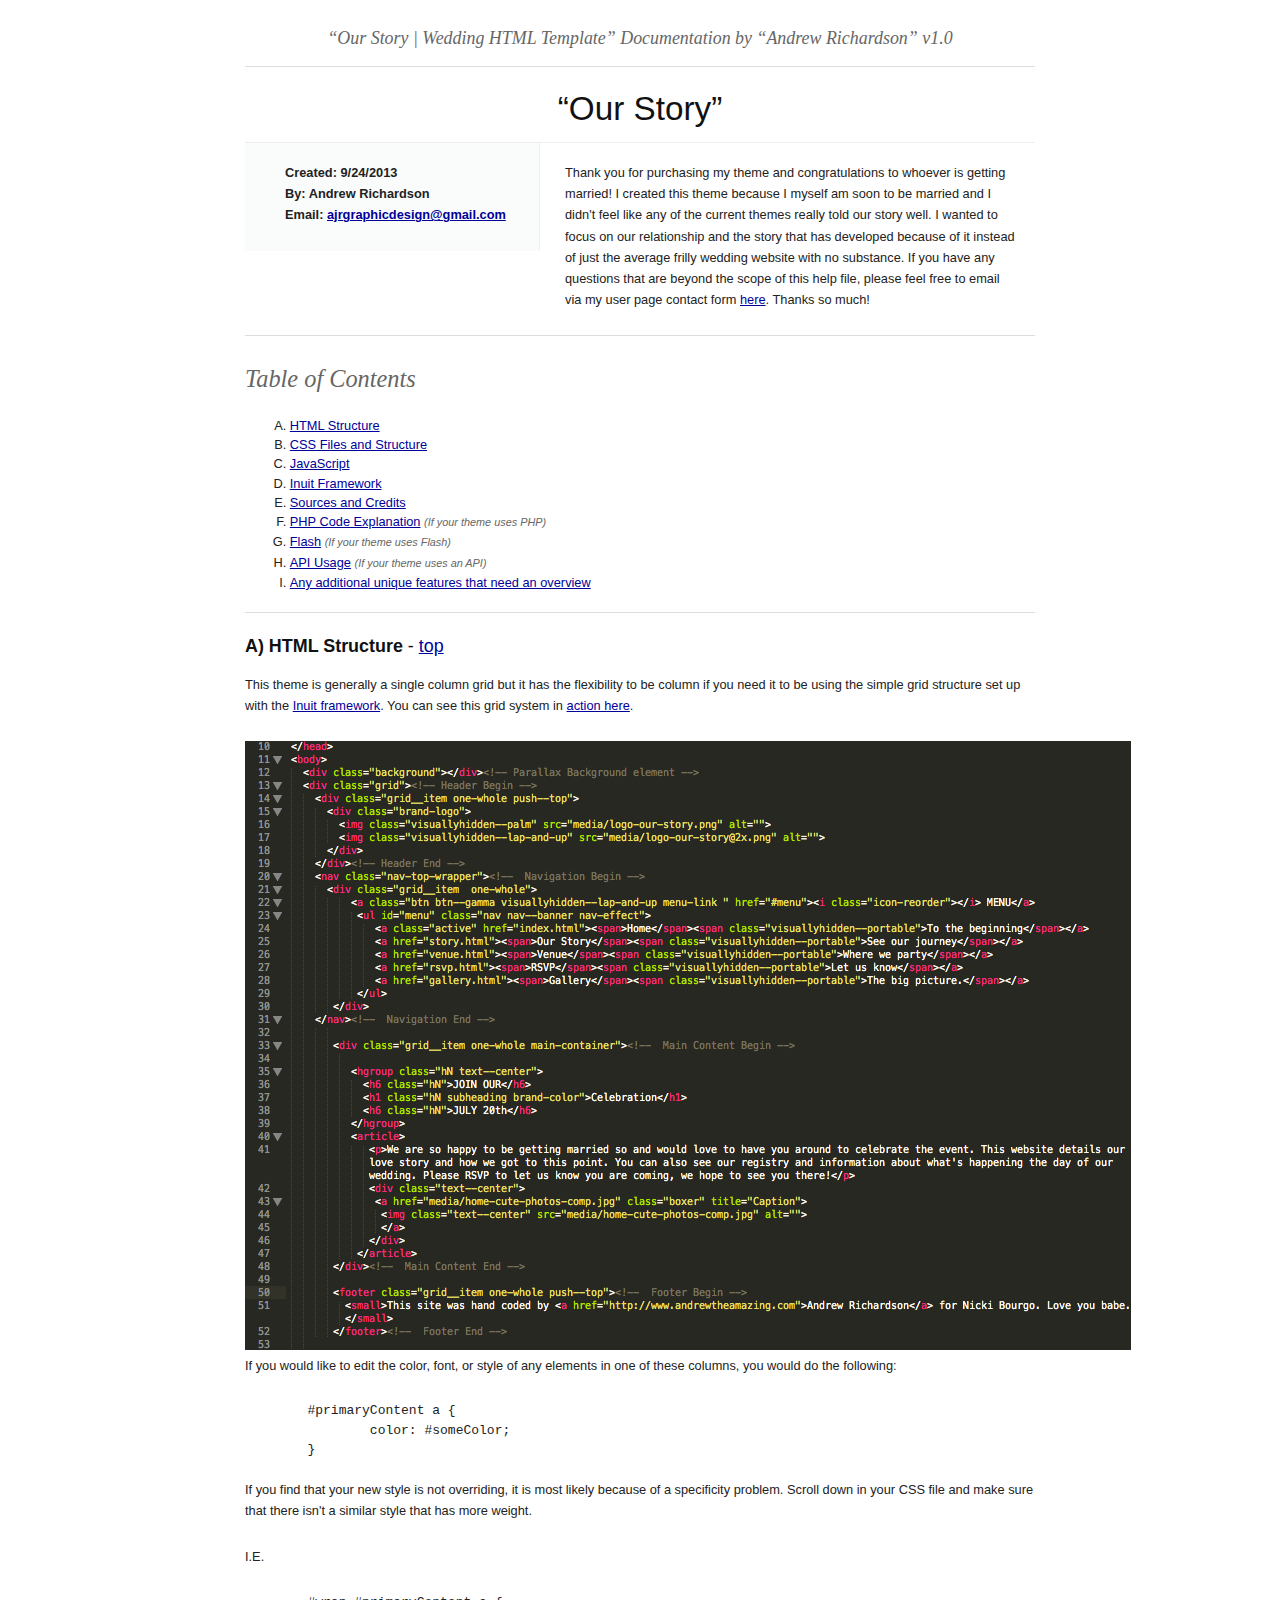
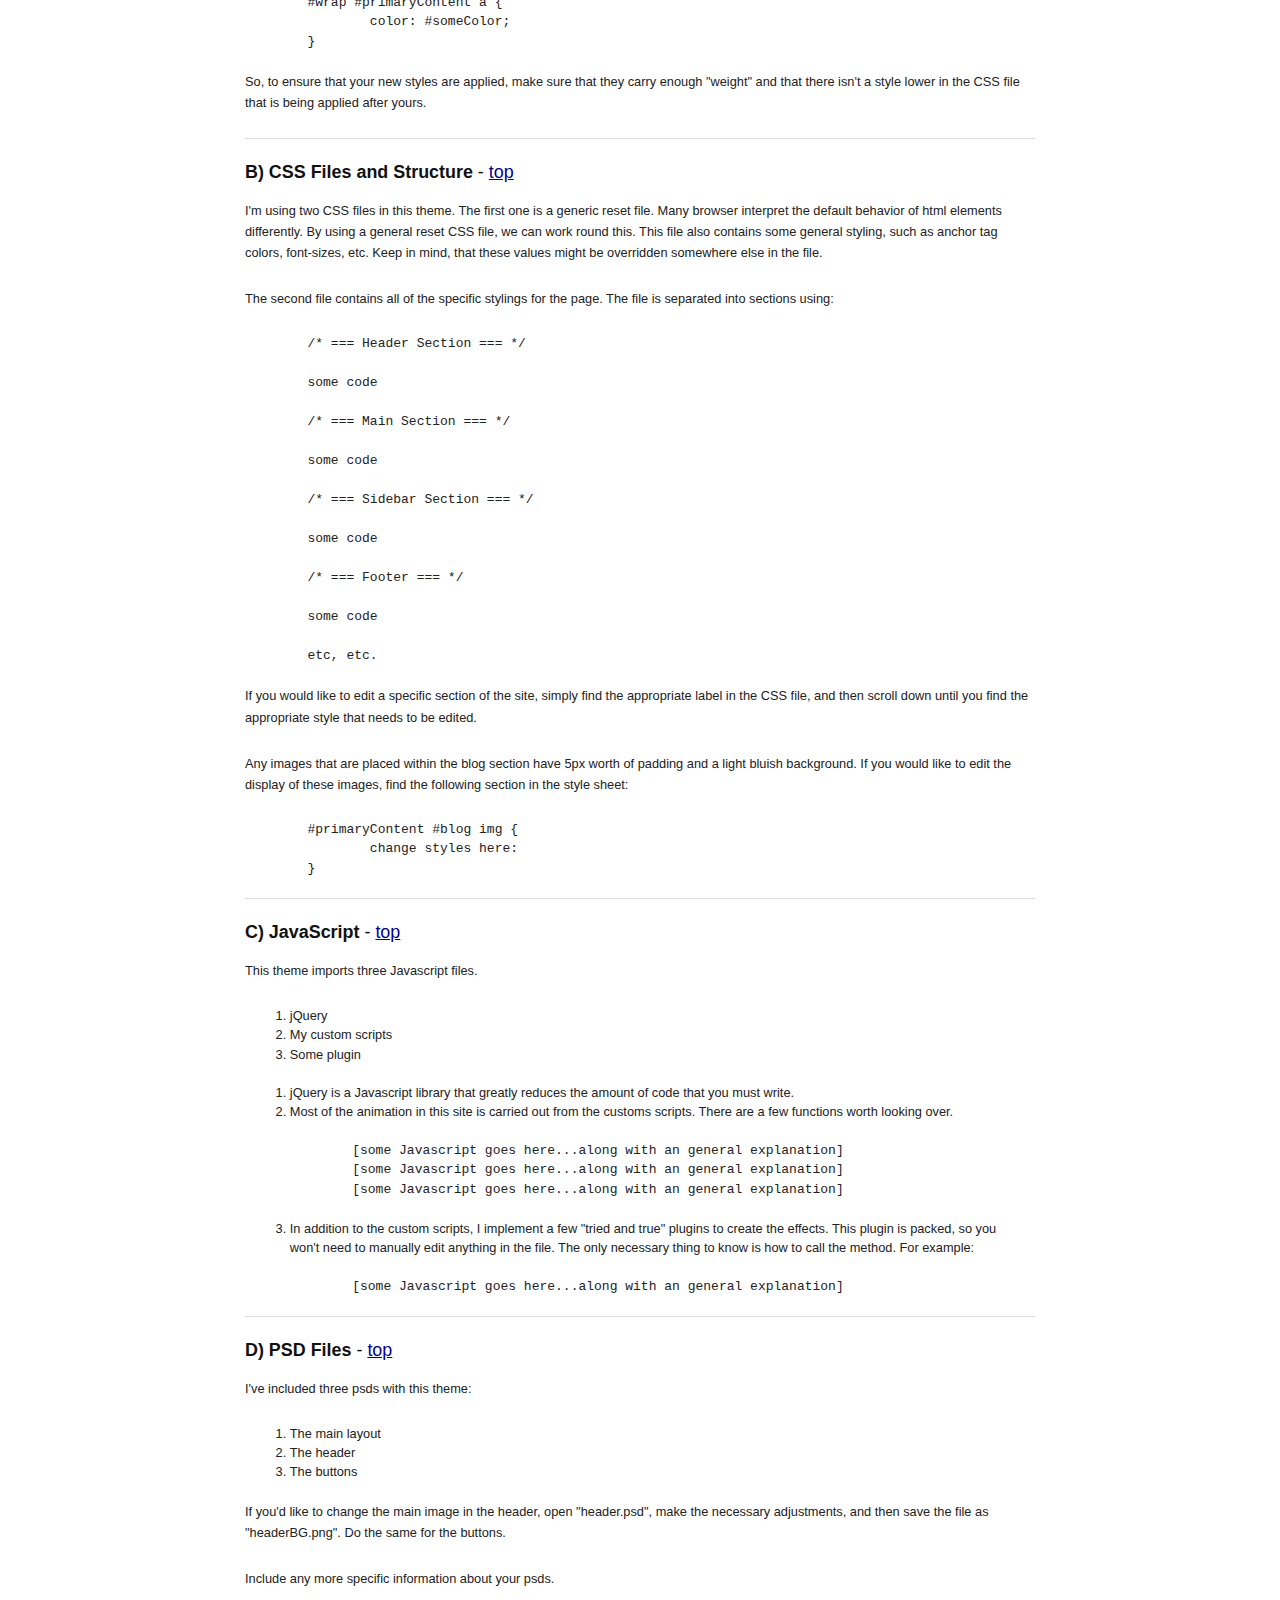
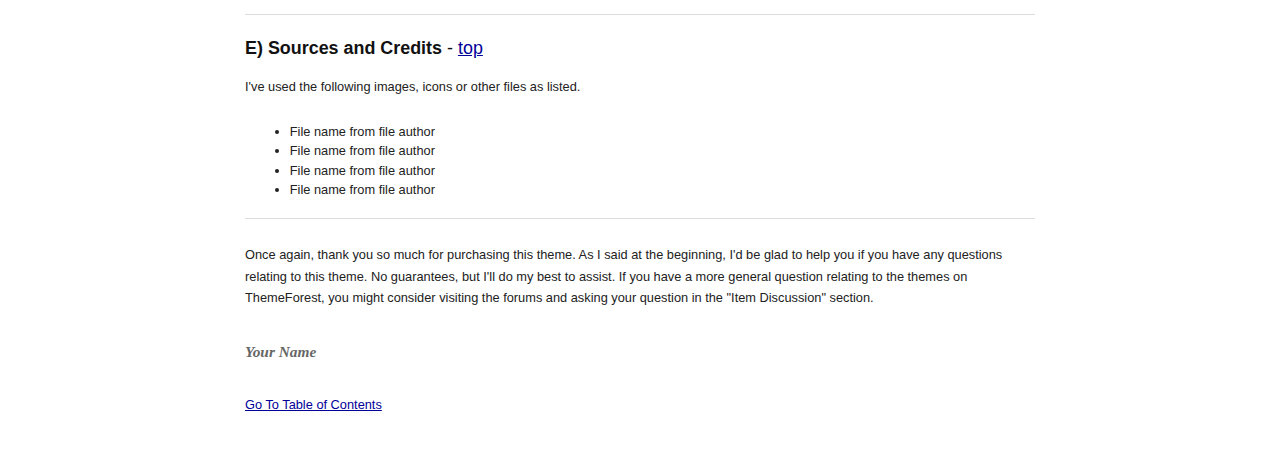
==== docs/index.html @ 1b96ef9e "Random Fixes" ====
<!DOCTYPE HTML PUBLIC "-//W3C//DTD HTML 4.01//EN" "http://www.w3.org/TR/html4/strict.dtd">
<head lang="en">
	<meta http-equiv="content-type" content="text/html;charset=utf-8">
	<title>Our Story Documentation</title>
	<!-- Framework CSS -->
	<link rel="stylesheet" href="assets/blueprint-css/screen.css" type="text/css" media="screen, projection">
	<link rel="stylesheet" href="assets/blueprint-css/print.css" type="text/css" media="print">
	<!--[if lt IE 8]><link rel="stylesheet" href="assets/blueprint-css/ie.css" type="text/css" media="screen, projection"><![endif]-->
	<link rel="stylesheet" href="assets/blueprint-css/plugins/fancy-type/screen.css" type="text/css" media="screen, projection">
	<style type="text/css" media="screen">
		p, table, hr, .box { margin-bottom:25px; }
		.box p { margin-bottom:10px; }
	</style>
</head>


<body>
	<div class="container">
	
		<h3 class="center alt">&ldquo;Our Story | Wedding HTML Template&rdquo; Documentation by &ldquo;Andrew Richardson&rdquo; v1.0</h3>
		
		<hr>
		
		<h1 class="center">&ldquo;Our Story&rdquo;</h1>
		
		<div class="borderTop">
			<div class="span-6 colborder info prepend-1">
				<p class="prepend-top">
					<strong>
					Created: 9/24/2013<br>
					By: Andrew Richardson<br>
					Email: <a href="mailto:ajrgraphicdesign@gmail.com">ajrgraphicdesign@gmail.com</a>
					</strong>
				</p>
			</div><!-- end div .span-6 -->		
	
			<div class="span-12 last">
				<p class="prepend-top append-0">Thank you for purchasing my theme and congratulations to whoever is getting married! I created this theme because I myself am soon to be married and I didn't feel like any of the current themes really told our story well. I wanted to focus on our relationship and the story that has developed because of it instead of just the average frilly wedding website with no substance. If you have any questions that are beyond the scope of this help file, please feel free to email via my user page contact form <a href="http://themeforest.net/user/ajrdesign">here</a>. Thanks so much!</p>
			</div>
		</div><!-- end div .borderTop -->
		
		<hr>
		
		<h2 id="toc" class="alt">Table of Contents</h2>
		<ol class="alpha">
			<li><a href="#htmlStructure">HTML Structure</a></li>
			<li><a href="#cssFiles">CSS Files and Structure</a></li>
			<li><a href="#javascript">JavaScript</a></li>
			<li><a href="#inuit">Inuit Framework</a></li>
			<li><a href="#credits">Sources and Credits</a></li>
			
			<li><a href="#">PHP Code Explanation</a> <em class="quiet small">(If your theme uses PHP)</em></li>
			<li><a href="#">Flash</a>  <em class="quiet small">(If your theme uses Flash)</em></li>
			<li><a href="#">API Usage</a> <em class="quiet small">(If your theme uses an API)</em></li>
			<li><a href="#">Any additional unique features that need an overview</a></li>
		</ol>
		
		<hr>
		
		<h3 id="htmlStructure"><strong>A) HTML Structure</strong> - <a href="#toc">top</a></h3>
		<p>This theme is generally a single column grid but it has the flexibility to be column if you need it to be using the simple grid structure set up with the <a href="http://inuitcss.com/">Inuit framework</a>. You can see this grid system in <a href="http://jsfiddle.net/inuitcss/CLYUC/">action here</a>.</p>
		
		<img src="assets/images/htmlstructure.jpg" alt="HTML Structure" />
		
		<p>If you would like to edit the color, font, or style of any elements in one of these columns, you would do the following:</p>

<pre>	#primaryContent a {
		color: #someColor;
	} 
</pre>

		<p>If you find that your new style is not overriding, it is most likely because of a specificity problem. Scroll down in your CSS file and make sure that there isn't a similar style that has more weight.</p>

		<p>I.E.</p>

<pre>	#wrap #primaryContent a {
		color: #someColor;
	}
</pre>

		<p>So, to ensure that your new styles are applied, make sure that they carry enough "weight" and that there isn't a style lower in the CSS file that is being applied after yours.</p> 

		<hr>

		<h3 id="cssFiles"><strong>B) CSS Files and Structure</strong> - <a href="#toc">top</a></h3>

		<p>I'm using two CSS files in this theme. The first one is a generic reset file. Many browser interpret the default behavior of html elements differently. By using a general reset CSS file, we can work round this. This file also contains some general styling, such as anchor tag colors, font-sizes, etc. Keep in mind, that these values might be overridden somewhere else in the file.</p> 

		<p>The second file contains all of the specific stylings for the page. The file is separated into sections using:</p>  

<pre>	/* === Header Section === */

	some code

	/* === Main Section === */
	
	some code
	
	/* === Sidebar Section === */
	
	some code
	
	/* === Footer === */
	
	some code
	
	etc, etc. 
</pre>
		
		<p>If you would like to edit a specific section of the site, simply find the appropriate label in the CSS file, and then scroll down until you find the appropriate style that needs to be edited.</p> 

		<p>Any images that are placed within the blog section have 5px worth of padding and a light bluish background. If you would like to edit the display of these images, find the following section in the style sheet:</p>

<pre>	#primaryContent #blog img {
		change styles here:
	}
</pre>

		<hr>
		
		<h3 id="javascript"><strong>C) JavaScript</strong> - <a href="#toc">top</a></h3>
		
		<p>This theme imports three Javascript files.</p>
		
		<ol>
			<li>jQuery</li>
			<li>My custom scripts</li>
			<li>Some plugin</li>
		</ol>
		  
		<ol>
			<li>jQuery is a Javascript library that greatly reduces the amount of code that you must write.</li>
			<li>Most of the animation in this site is carried out from the customs scripts. There are a few functions worth looking over.
<pre>	[some Javascript goes here...along with an general explanation]
	[some Javascript goes here...along with an general explanation]
	[some Javascript goes here...along with an general explanation]
</pre>
			</li>
			<li>In addition to the custom scripts, I implement a few "tried and true" plugins to create the effects. This plugin is packed, so you won't need to manually edit anything in the file. The only necessary thing to know is how to call the method. For example:
<pre>	[some Javascript goes here...along with an general explanation]</pre>
			</li>
		</ol>
		
		<hr>
		
		<h3 id="psdFiles"><strong>D) PSD Files</strong> - <a href="#toc">top</a></h3>
		
		<p>I've included three psds with this theme:</p>
		
			<ol>
				<li>The main layout</li>
				<li>The header</li>
				<li>The buttons</li>
			</ol>
		
		<p>If you'd like to change the main image in the header, open "header.psd", make the necessary adjustments, and then save the file as "headerBG.png". Do the same for the buttons.</p> 
		
		<p>Include any more specific information about your psds.</p>
		
		<hr>
		
		<h3 id="credits"><strong>E) Sources and Credits</strong> - <a href="#toc">top</a></h3>
		
		<p>I've used the following images, icons or other files as listed.
		
		<ul>
			<li>File name from file author</li>
			<li>File name from file author</li>
			<li>File name from file author</li>
			<li>File name from file author</li>
		</ul>
		
		<hr>
		
		<p>Once again, thank you so much for purchasing this theme. As I said at the beginning, I'd be glad to help you if you have any questions relating to this theme. No guarantees, but I'll do my best to assist. If you have a more general question relating to the themes on ThemeForest, you might consider visiting the forums and asking your question in the "Item Discussion" section.</p> 
		
		<p class="append-bottom alt large"><strong>Your Name</strong></p>
		<p><a href="#toc">Go To Table of Contents</a></p>
		
		<hr class="space">
	</div><!-- end div .container -->
</body>
</html>
---- docs/assets/blueprint-css/screen.css ----
/* -----------------------------------------------------------------------


 Blueprint CSS Framework 0.9
 http://blueprintcss.org

   * Copyright (c) 2007-Present. See LICENSE for more info.
   * See README for instructions on how to use Blueprint.
   * For credits and origins, see AUTHORS.
   * This is a compressed file. See the sources in the 'src' directory.

----------------------------------------------------------------------- */

/* reset.css */
html, body, div, span, object, iframe, h1, h2, h3, h4, h5, h6, p, blockquote, pre, a, abbr, acronym, address, code, del, dfn, em, img, q, dl, dt, dd, ol, ul, li, fieldset, form, label, legend, table, caption, tbody, tfoot, thead, tr, th, td {margin:0;padding:0;border:0;font-weight:inherit;font-style:inherit;font-size:100%;font-family:inherit;vertical-align:baseline;}
body {line-height:1.5;}
table {border-collapse:separate;border-spacing:0;}
caption, th, td {text-align:left;font-weight:normal;}
table, td, th {vertical-align:middle;}
blockquote:before, blockquote:after, q:before, q:after {content:"";}
blockquote, q {quotes:"" "";}
a img {border:none;}

/* custom.css */
.info { background:#fafcfc; }
.borderTop { border-top: 1px solid #eee;}
.append-0 {padding-right:20px;}

/* typography.css */
body {font-size:80%;color:#222;background:#fff;font-family:"Helvetica Neue", Arial, Helvetica, sans-serif;padding-top:30px;}
h1, h2, h3, h4, h5, h6 {font-weight:normal;color:#111;}
h1 {font-size:2.6em;line-height:1;margin-bottom:0.5em;}
h2 {font-size:1.9em;margin-bottom:0.75em;}
h3 {font-size:1.4em;line-height:1;margin-bottom:1em;}
h4 {font-size:1.1em;line-height:1.25;margin-bottom:1.25em;}
h5 {font-size:1em;font-weight:bold;margin-bottom:1.5em;}
h6 {font-size:1em;font-weight:bold;}
h1 img, h2 img, h3 img, h4 img, h5 img, h6 img {margin:0;}
p {margin:0 0 1.5em;line-height:1.65em;}
p img.left {float:left;margin:1.5em 1.5em 1.5em 0;padding:0;}
p img.right {float:right;margin:1.5em 0 1.5em 1.5em;}
a:focus, a:hover {color:#000;}
a {color:#009;text-decoration:underline;}
blockquote {margin:1.5em;color:#666;font-style:italic;}
strong {font-weight:bold;}
em, dfn {font-style:italic;}
dfn {font-weight:bold;}
sup, sub {line-height:0;}
abbr, acronym {border-bottom:1px dotted #666;}
address {margin:0 0 1.5em;font-style:italic;}
del {color:#666;}
pre {margin:1.5em 0;white-space:pre;}
pre, code, tt {font:13px 'andale mono', 'lucida console', monospace;line-height:1.5;}
li ul, li ol {margin:0 1.5em;}
ul, ol {margin:0 1.5em 1.5em 3.5em;}
ul {list-style-type:disc;}
ol {list-style-type:decimal;}
ol.alpha {list-style:upper-alpha;}
dl {margin:0 0 1.5em 0;}
dl dt {font-weight:bold;}
dd {margin-left:1.5em;}
table {margin-bottom:1.4em;width:100%;}
th {font-weight:bold;}
thead th {background:#c3d9ff;}
th, td, caption {padding:4px 10px 4px 5px;}
tr.even td {background:#e5ecf9;}
tfoot {font-style:italic;}
caption {background:#eee;}
.small {font-size:.85em;margin-bottom:1.875em;line-height:1.875em;}
.large {font-size:1.2em;line-height:2.5em;margin-bottom:1.25em;}
.hide {display:none;}
.quiet {color:#666;}
.loud {color:#000;}
.highlight {background:#ff0;}
.added {background:#060;color:#fff;}
.removed {background:#900;color:#fff;}
.first {margin-left:0;padding-left:0;}
.last {margin-right:0;padding-right:0;}
.top {margin-top:0;padding-top:0;}
.bottom {margin-bottom:0;padding-bottom:0;}
.center {text-align:center;}

/* forms.css */
label {font-weight:bold;}
fieldset {padding:1.4em;margin:0 0 1.5em 0;border:1px solid #ccc;}
legend {font-weight:bold;font-size:1.2em;}
input[type=text], input[type=password], input.text, input.title, textarea, select {background-color:#fff;border:1px solid #bbb;}
input[type=text]:focus, input[type=password]:focus, input.text:focus, input.title:focus, textarea:focus, select:focus {border-color:#666;}
input[type=text], input[type=password], input.text, input.title, textarea, select {margin:0.5em 0;}
input.text, input.title {width:300px;padding:5px;}
input.title {font-size:1.5em;}
textarea {width:390px;height:250px;padding:5px;}
input[type=checkbox], input[type=radio], input.checkbox, input.radio {position:relative;top:.25em;}
form.inline {line-height:3;}
form.inline p {margin-bottom:0;}
.error, .notice, .success {padding:.8em;margin-bottom:1em;border:2px solid #ddd;}
.error {background:#FBE3E4;color:#8a1f11;border-color:#FBC2C4;}
.notice {background:#FFF6BF;color:#514721;border-color:#FFD324;}
.success {background:#E6EFC2;color:#264409;border-color:#C6D880;}
.error a {color:#8a1f11;}
.notice a {color:#514721;}
.success a {color:#264409;}

/* grid.css */
.container {width:790px;margin:0 auto;}
.showgrid {background:url(src/grid.png);}
.column, div.span-1, div.span-2, div.span-3, div.span-4, div.span-5, div.span-6, div.span-7, div.span-8, div.span-9, div.span-10, div.span-11, div.span-12, div.span-13, div.span-14, div.span-15, div.span-16, div.span-17, div.span-18, div.span-19, div.span-20, div.span-21, div.span-22, div.span-23, div.span-24 {float:left;margin-right:10px;}
.last, div.last {margin-right:0;}
.span-1 {width:30px;}
.span-2 {width:70px;}
.span-3 {width:110px;}
.span-4 {width:150px;}
.span-5 {width:190px;}
.span-6 {width:230px;}
.span-7 {width:270px;}
.span-8 {width:310px;}
.span-9 {width:350px;}
.span-10 {width:390px;}
.span-11 {width:430px;}
.span-12 {width:470px;}
.span-13 {width:510px;}
.span-14 {width:550px;}
.span-15 {width:590px;}
.span-16 {width:630px;}
.span-17 {width:670px;}
.span-18 {width:710px;}
.span-19 {width:750px;}
.span-20 {width:790px;}
.span-21 {width:830px;}
.span-22 {width:870px;}
.span-23 {width:910px;}
.span-24, div.span-24 {width:950px;margin:0;}
input.span-1, textarea.span-1, input.span-2, textarea.span-2, input.span-3, textarea.span-3, input.span-4, textarea.span-4, input.span-5, textarea.span-5, input.span-6, textarea.span-6, input.span-7, textarea.span-7, input.span-8, textarea.span-8, input.span-9, textarea.span-9, input.span-10, textarea.span-10, input.span-11, textarea.span-11, input.span-12, textarea.span-12, input.span-13, textarea.span-13, input.span-14, textarea.span-14, input.span-15, textarea.span-15, input.span-16, textarea.span-16, input.span-17, textarea.span-17, input.span-18, textarea.span-18, input.span-19, textarea.span-19, input.span-20, textarea.span-20, input.span-21, textarea.span-21, input.span-22, textarea.span-22, input.span-23, textarea.span-23, input.span-24, textarea.span-24 {border-left-width:1px!important;border-right-width:1px!important;padding-left:5px!important;padding-right:5px!important;}
input.span-1, textarea.span-1 {width:18px!important;}
input.span-2, textarea.span-2 {width:58px!important;}
input.span-3, textarea.span-3 {width:98px!important;}
input.span-4, textarea.span-4 {width:138px!important;}
input.span-5, textarea.span-5 {width:178px!important;}
input.span-6, textarea.span-6 {width:218px!important;}
input.span-7, textarea.span-7 {width:258px!important;}
input.span-8, textarea.span-8 {width:298px!important;}
input.span-9, textarea.span-9 {width:338px!important;}
input.span-10, textarea.span-10 {width:378px!important;}
input.span-11, textarea.span-11 {width:418px!important;}
input.span-12, textarea.span-12 {width:458px!important;}
input.span-13, textarea.span-13 {width:498px!important;}
input.span-14, textarea.span-14 {width:538px!important;}
input.span-15, textarea.span-15 {width:578px!important;}
input.span-16, textarea.span-16 {width:618px!important;}
input.span-17, textarea.span-17 {width:658px!important;}
input.span-18, textarea.span-18 {width:698px!important;}
input.span-19, textarea.span-19 {width:738px!important;}
input.span-20, textarea.span-20 {width:778px!important;}
input.span-21, textarea.span-21 {width:818px!important;}
input.span-22, textarea.span-22 {width:858px!important;}
input.span-23, textarea.span-23 {width:898px!important;}
input.span-24, textarea.span-24 {width:938px!important;}
.append-1 {padding-right:40px;}
.append-2 {padding-right:80px;}
.append-3 {padding-right:120px;}
.append-4 {padding-right:160px;}
.append-5 {padding-right:200px;}
.append-6 {padding-right:240px;}
.append-7 {padding-right:280px;}
.append-8 {padding-right:320px;}
.append-9 {padding-right:360px;}
.append-10 {padding-right:400px;}
.append-11 {padding-right:440px;}
.append-12 {padding-right:480px;}
.append-13 {padding-right:520px;}
.append-14 {padding-right:560px;}
.append-15 {padding-right:600px;}
.append-16 {padding-right:640px;}
.append-17 {padding-right:680px;}
.append-18 {padding-right:720px;}
.append-19 {padding-right:760px;}
.append-20 {padding-right:800px;}
.append-21 {padding-right:840px;}
.append-22 {padding-right:880px;}
.append-23 {padding-right:920px;}
.prepend-1 {padding-left:40px;}
.prepend-2 {padding-left:80px;}
.prepend-3 {padding-left:120px;}
.prepend-4 {padding-left:160px;}
.prepend-5 {padding-left:200px;}
.prepend-6 {padding-left:240px;}
.prepend-7 {padding-left:280px;}
.prepend-8 {padding-left:320px;}
.prepend-9 {padding-left:360px;}
.prepend-10 {padding-left:400px;}
.prepend-11 {padding-left:440px;}
.prepend-12 {padding-left:480px;}
.prepend-13 {padding-left:520px;}
.prepend-14 {padding-left:560px;}
.prepend-15 {padding-left:600px;}
.prepend-16 {padding-left:640px;}
.prepend-17 {padding-left:680px;}
.prepend-18 {padding-left:720px;}
.prepend-19 {padding-left:760px;}
.prepend-20 {padding-left:800px;}
.prepend-21 {padding-left:840px;}
.prepend-22 {padding-left:880px;}
.prepend-23 {padding-left:920px;}
div.border {padding-right:4px;margin-right:5px;border-right:1px solid #eee;}
div.colborder {padding-right:24px;margin-right:25px;border-right:1px solid #eee;}
div.colborderTop {border-top:1px solid #eee;}
.pull-1 {margin-left:-40px;}
.pull-2 {margin-left:-80px;}
.pull-3 {margin-left:-120px;}
.pull-4 {margin-left:-160px;}
.pull-5 {margin-left:-200px;}
.pull-6 {margin-left:-240px;}
.pull-7 {margin-left:-280px;}
.pull-8 {margin-left:-320px;}
.pull-9 {margin-left:-360px;}
.pull-10 {margin-left:-400px;}
.pull-11 {margin-left:-440px;}
.pull-12 {margin-left:-480px;}
.pull-13 {margin-left:-520px;}
.pull-14 {margin-left:-560px;}
.pull-15 {margin-left:-600px;}
.pull-16 {margin-left:-640px;}
.pull-17 {margin-left:-680px;}
.pull-18 {margin-left:-720px;}
.pull-19 {margin-left:-760px;}
.pull-20 {margin-left:-800px;}
.pull-21 {margin-left:-840px;}
.pull-22 {margin-left:-880px;}
.pull-23 {margin-left:-920px;}
.pull-24 {margin-left:-960px;}
.pull-1, .pull-2, .pull-3, .pull-4, .pull-5, .pull-6, .pull-7, .pull-8, .pull-9, .pull-10, .pull-11, .pull-12, .pull-13, .pull-14, .pull-15, .pull-16, .pull-17, .pull-18, .pull-19, .pull-20, .pull-21, .pull-22, .pull-23, .pull-24 {float:left;position:relative;}
.push-1 {margin:0 -40px 1.5em 40px;}
.push-2 {margin:0 -80px 1.5em 80px;}
.push-3 {margin:0 -120px 1.5em 120px;}
.push-4 {margin:0 -160px 1.5em 160px;}
.push-5 {margin:0 -200px 1.5em 200px;}
.push-6 {margin:0 -240px 1.5em 240px;}
.push-7 {margin:0 -280px 1.5em 280px;}
.push-8 {margin:0 -320px 1.5em 320px;}
.push-9 {margin:0 -360px 1.5em 360px;}
.push-10 {margin:0 -400px 1.5em 400px;}
.push-11 {margin:0 -440px 1.5em 440px;}
.push-12 {margin:0 -480px 1.5em 480px;}
.push-13 {margin:0 -520px 1.5em 520px;}
.push-14 {margin:0 -560px 1.5em 560px;}
.push-15 {margin:0 -600px 1.5em 600px;}
.push-16 {margin:0 -640px 1.5em 640px;}
.push-17 {margin:0 -680px 1.5em 680px;}
.push-18 {margin:0 -720px 1.5em 720px;}
.push-19 {margin:0 -760px 1.5em 760px;}
.push-20 {margin:0 -800px 1.5em 800px;}
.push-21 {margin:0 -840px 1.5em 840px;}
.push-22 {margin:0 -880px 1.5em 880px;}
.push-23 {margin:0 -920px 1.5em 920px;}
.push-24 {margin:0 -960px 1.5em 960px;}
.push-1, .push-2, .push-3, .push-4, .push-5, .push-6, .push-7, .push-8, .push-9, .push-10, .push-11, .push-12, .push-13, .push-14, .push-15, .push-16, .push-17, .push-18, .push-19, .push-20, .push-21, .push-22, .push-23, .push-24 {float:right;position:relative;}
.prepend-top {margin-top:1.5em;}
.append-bottom {margin-bottom:1.5em;}
.box {padding:1.5em;margin-bottom:1.5em;background:#E5ECF9;}
hr {background:#ddd;color:#ddd;clear:both;float:none;width:100%;height:.1em;margin:0 0 1.45em;border:none;}
hr.space {background:#fff;color:#fff;}
.clearfix:after, .container:after {content:"\0020";display:block;height:0;clear:both;visibility:hidden;overflow:hidden;}
.clearfix, .container {display:block;}
.clear {clear:both;}
---- docs/assets/blueprint-css/print.css ----
/* -----------------------------------------------------------------------


 Blueprint CSS Framework 0.9
 http://blueprintcss.org

   * Copyright (c) 2007-Present. See LICENSE for more info.
   * See README for instructions on how to use Blueprint.
   * For credits and origins, see AUTHORS.
   * This is a compressed file. See the sources in the 'src' directory.

----------------------------------------------------------------------- */

/* print.css */
body {line-height:1.5;font-family:"Helvetica Neue", Arial, Helvetica, sans-serif;color:#000;background:none;font-size:10pt;}
.container {background:none;}
hr {background:#ccc;color:#ccc;width:100%;height:2px;margin:2em 0;padding:0;border:none;}
hr.space {background:#fff;color:#fff;}
h1, h2, h3, h4, h5, h6 {font-family:"Helvetica Neue", Arial, "Lucida Grande", sans-serif;}
code {font:.9em "Courier New", Monaco, Courier, monospace;}
img {float:left;margin:1.5em 1.5em 1.5em 0;}
a img {border:none;}
p img.top {margin-top:0;}
blockquote {margin:1.5em;padding:1em;font-style:italic;font-size:.9em;}
.small {font-size:.9em;}
.large {font-size:1.1em;}
.quiet {color:#999;}
.hide {display:none;}
a:link, a:visited {background:transparent;font-weight:700;text-decoration:underline;}
a:link:after, a:visited:after {content:" (" attr(href) ")";font-size:90%;}
---- docs/assets/blueprint-css/ie.css ----
/* -----------------------------------------------------------------------


 Blueprint CSS Framework 0.9
 http://blueprintcss.org

   * Copyright (c) 2007-Present. See LICENSE for more info.
   * See README for instructions on how to use Blueprint.
   * For credits and origins, see AUTHORS.
   * This is a compressed file. See the sources in the 'src' directory.

----------------------------------------------------------------------- */

/* ie.css */
body {text-align:center;}
.container {text-align:left;}
* html .column, * html div.span-1, * html div.span-2, * html div.span-3, * html div.span-4, * html div.span-5, * html div.span-6, * html div.span-7, * html div.span-8, * html div.span-9, * html div.span-10, * html div.span-11, * html div.span-12, * html div.span-13, * html div.span-14, * html div.span-15, * html div.span-16, * html div.span-17, * html div.span-18, * html div.span-19, * html div.span-20, * html div.span-21, * html div.span-22, * html div.span-23, * html div.span-24 {overflow-x:hidden;}
* html legend {margin:0px -8px 16px 0;padding:0;}
ol {margin-left:2em;}
sup {vertical-align:text-top;}
sub {vertical-align:text-bottom;}
html>body p code {*white-space:normal;}
hr {margin:-8px auto 11px;}
img {-ms-interpolation-mode:bicubic;}
.clearfix, .container {display:inline-block;}
* html .clearfix, * html .container {height:1%;}
fieldset {padding-top:0;}
input.text, input.title {background-color:#fff;border:1px solid #bbb;}
input.text:focus, input.title:focus {border-color:#666;}
input.text, input.title, textarea, select {margin:0.5em 0;}
input.checkbox, input.radio {position:relative;top:.25em;}
form.inline div, form.inline p {vertical-align:middle;}
form.inline label {position:relative;top:-0.25em;}
form.inline input.checkbox, form.inline input.radio, form.inline input.button, form.inline button {margin:0.5em 0;}
button, input.button {position:relative;top:0.25em;}
---- docs/assets/blueprint-css/plugins/fancy-type/screen.css ----
/* -------------------------------------------------------------- 
  
   fancy-type.css
   * Lots of pretty advanced classes for manipulating text.
   
   See the Readme file in this folder for additional instructions.

-------------------------------------------------------------- */

/* Indentation instead of line shifts for sibling paragraphs. */
   /* p + p { text-indent:2em; margin-top:-1.5em; } */
   form p + p  { text-indent: 0; } /* Don't want this in forms. */
   

/* For great looking type, use this code instead of asdf: 
   <span class="alt">asdf</span>  
   Best used on prepositions and ampersands. */
  
.alt { 
  color: #666; 
  font-family: "Warnock Pro", "Goudy Old Style","Palatino","Book Antiqua", Georgia, serif; 
  font-style: italic;
  font-weight: normal;
}


/* For great looking quote marks in titles, replace "asdf" with:
   <span class="dquo">&#8220;</span>asdf&#8221;
   (That is, when the title starts with a quote mark). 
   (You may have to change this value depending on your font size). */  
   
.dquo { margin-left: -.5em; } 


/* Reduced size type with incremental leading
   (http://www.markboulton.co.uk/journal/comments/incremental_leading/)

   This could be used for side notes. For smaller type, you don't necessarily want to 
   follow the 1.5x vertical rhythm -- the line-height is too much. 
   
   Using this class, it reduces your font size and line-height so that for 
   every four lines of normal sized type, there is five lines of the sidenote. eg:

   New type size in em's:
     10px (wanted side note size) / 12px (existing base size) = 0.8333 (new type size in ems)

   New line-height value:
     12px x 1.5 = 18px (old line-height)
     18px x 4 = 72px 
     72px / 5 = 14.4px (new line height)
     14.4px / 10px = 1.44 (new line height in em's) */

p.incr, .incr p {
	font-size: 10px;
	line-height: 1.44em;  
	margin-bottom: 1.5em;
}


/* Surround uppercase words and abbreviations with this class.
   Based on work by Jørgen Arnor Gårdsø Lom [http://twistedintellect.com/] */
   
.caps { 
  font-variant: small-caps; 
  letter-spacing: 1px; 
  text-transform: lowercase; 
  font-size:1.2em;
  line-height:1%;
  font-weight:bold;
  padding:0 2px;
}
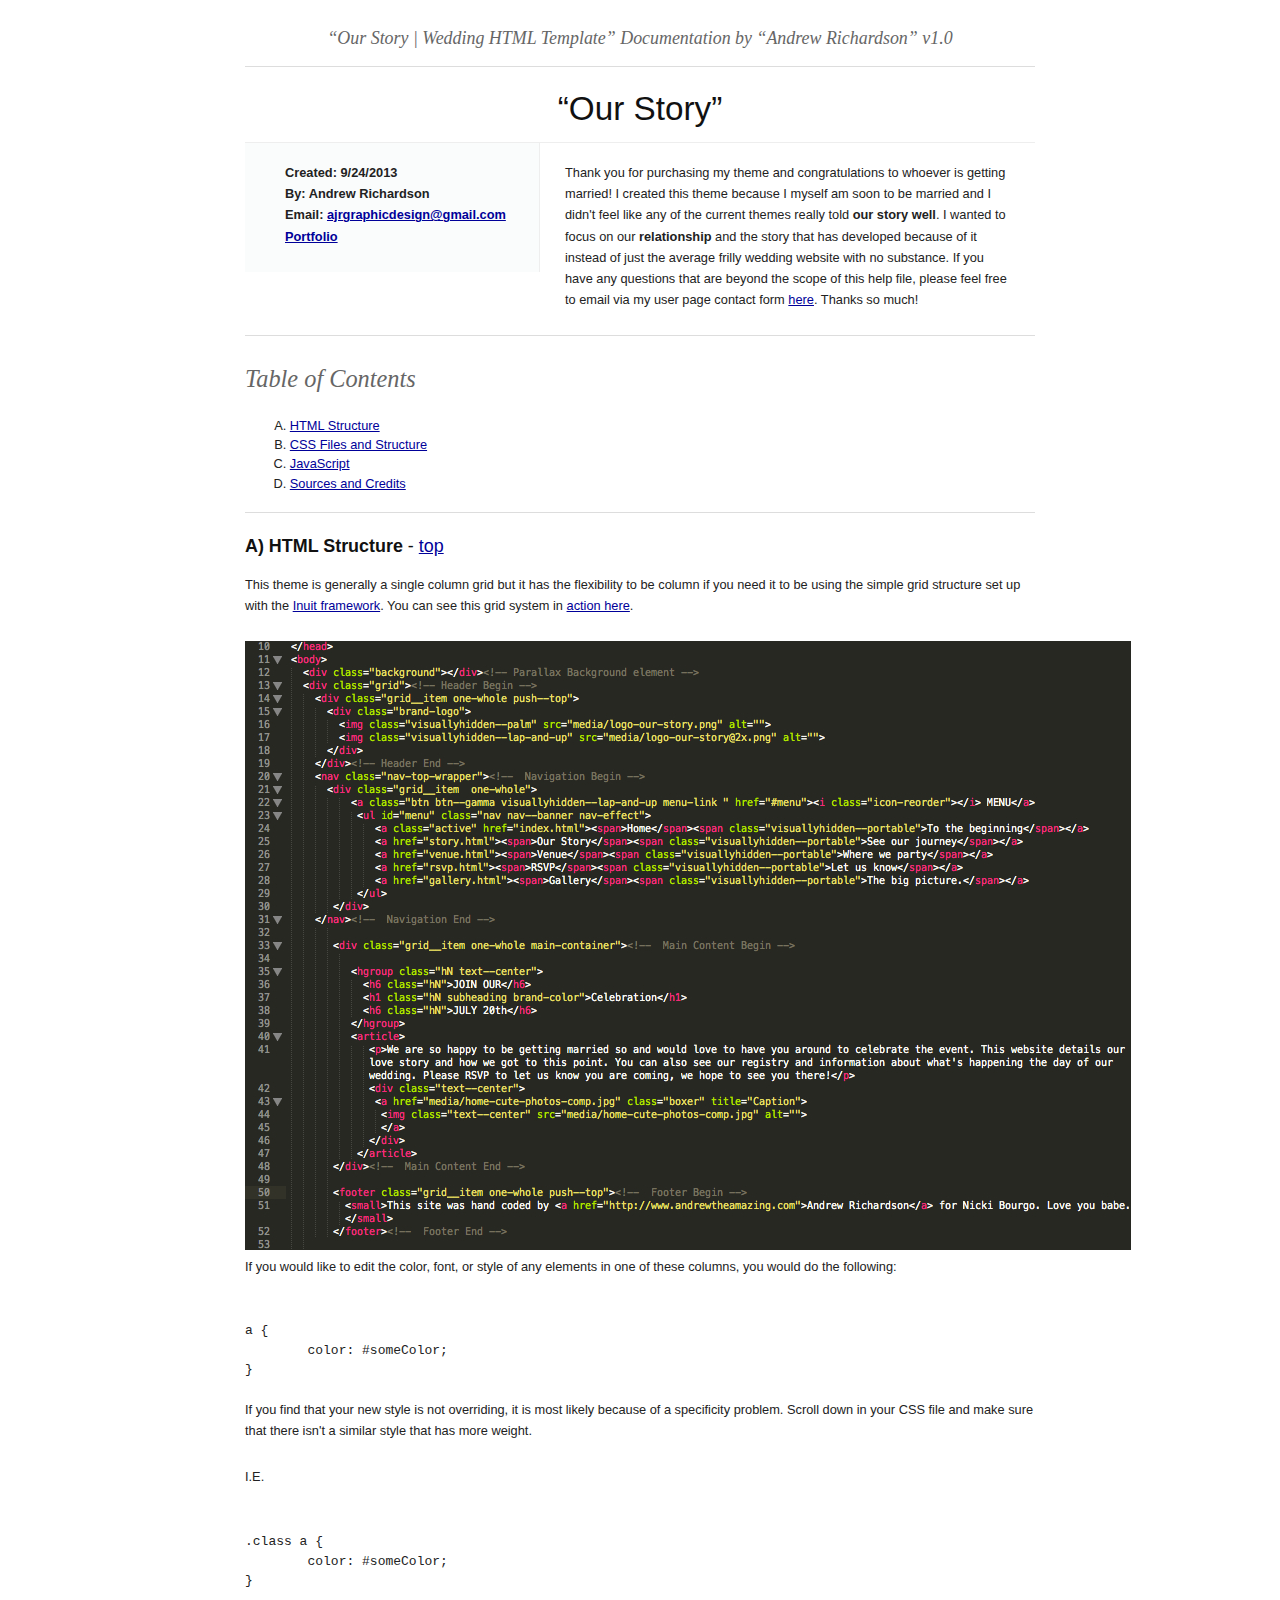
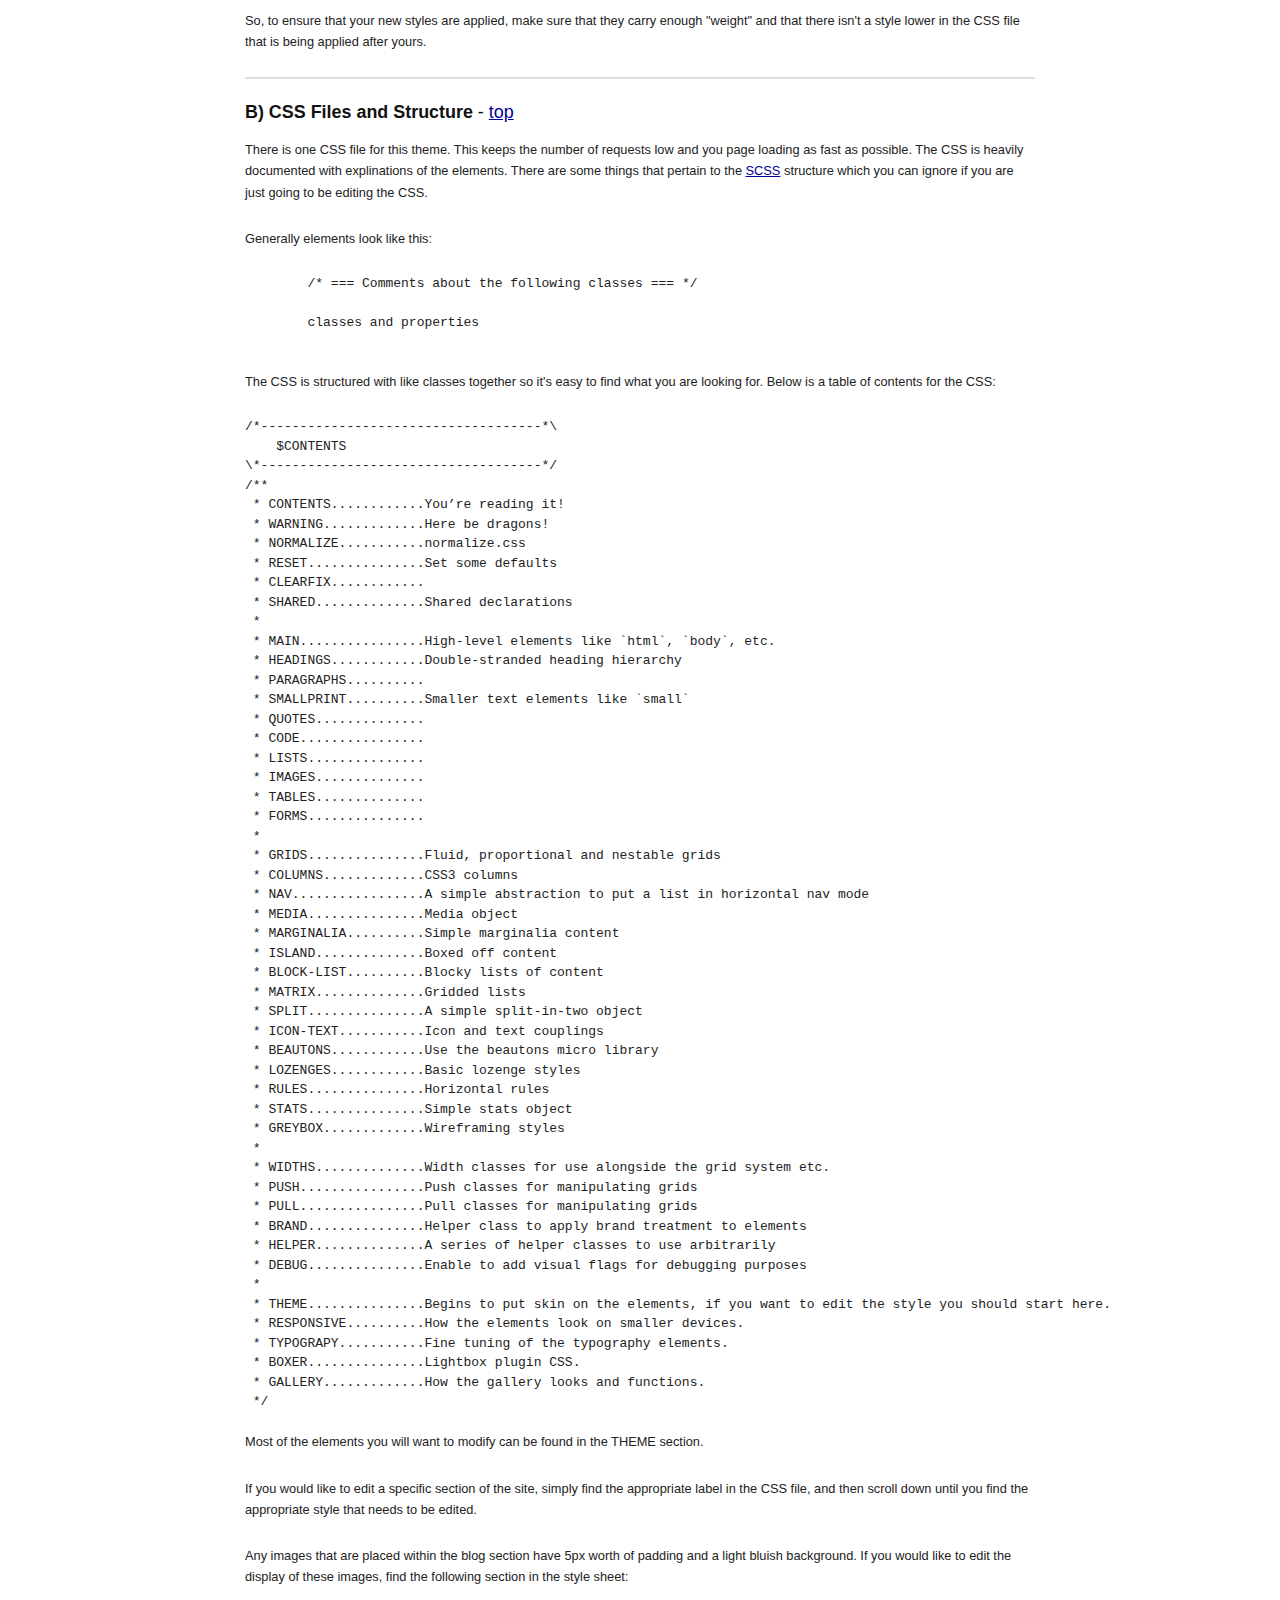
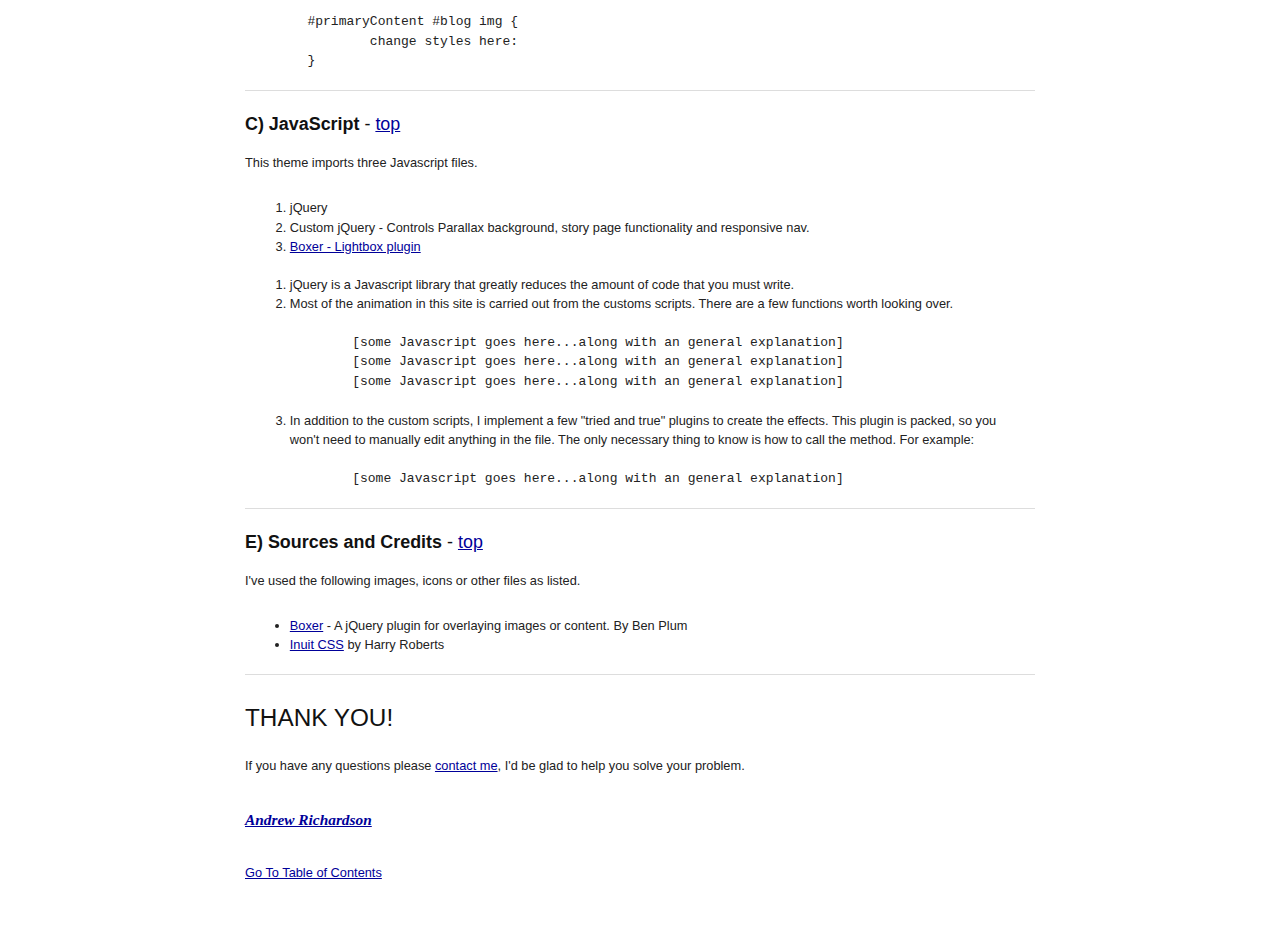
==== commit 61b3b710: "Finally pushing this up" ====
--- a/docs/index.html
+++ b/docs/index.html
@@ -29,13 +29,14 @@
 					<strong>
 					Created: 9/24/2013<br>
 					By: Andrew Richardson<br>
-					Email: <a href="mailto:ajrgraphicdesign@gmail.com">ajrgraphicdesign@gmail.com</a>
+					Email: <a href="mailto:ajrgraphicdesign@gmail.com">ajrgraphicdesign@gmail.com</a><br>
+					<a href="http://www.andrewtheamazing.com">Portfolio</a>
 					</strong>
 				</p>
 			</div><!-- end div .span-6 -->		
 	
 			<div class="span-12 last">
-				<p class="prepend-top append-0">Thank you for purchasing my theme and congratulations to whoever is getting married! I created this theme because I myself am soon to be married and I didn't feel like any of the current themes really told our story well. I wanted to focus on our relationship and the story that has developed because of it instead of just the average frilly wedding website with no substance. If you have any questions that are beyond the scope of this help file, please feel free to email via my user page contact form <a href="http://themeforest.net/user/ajrdesign">here</a>. Thanks so much!</p>
+				<p class="prepend-top append-0">Thank you for purchasing my theme and congratulations to whoever is getting married! I created this theme because I myself am soon to be married and I didn't feel like any of the current themes really told <strong>our story well</strong>. I wanted to focus on our <strong>relationship</strong> and the story that has developed because of it instead of just the average frilly wedding website with no substance. If you have any questions that are beyond the scope of this help file, please feel free to email via my user page contact form <a href="http://themeforest.net/user/ajrdesign">here</a>. Thanks so much!</p>
 			</div>
 		</div><!-- end div .borderTop -->
 		
@@ -46,13 +47,7 @@
 			<li><a href="#htmlStructure">HTML Structure</a></li>
 			<li><a href="#cssFiles">CSS Files and Structure</a></li>
 			<li><a href="#javascript">JavaScript</a></li>
-			<li><a href="#inuit">Inuit Framework</a></li>
 			<li><a href="#credits">Sources and Credits</a></li>
-			
-			<li><a href="#">PHP Code Explanation</a> <em class="quiet small">(If your theme uses PHP)</em></li>
-			<li><a href="#">Flash</a>  <em class="quiet small">(If your theme uses Flash)</em></li>
-			<li><a href="#">API Usage</a> <em class="quiet small">(If your theme uses an API)</em></li>
-			<li><a href="#">Any additional unique features that need an overview</a></li>
 		</ol>
 		
 		<hr>
@@ -63,19 +58,20 @@
 		<img src="assets/images/htmlstructure.jpg" alt="HTML Structure" />
 		
 		<p>If you would like to edit the color, font, or style of any elements in one of these columns, you would do the following:</p>
-
-<pre>	#primaryContent a {
-		color: #someColor;
-	} 
+<pre>	
+a {
+	color: #someColor;
+} 
 </pre>
 
 		<p>If you find that your new style is not overriding, it is most likely because of a specificity problem. Scroll down in your CSS file and make sure that there isn't a similar style that has more weight.</p>
 
 		<p>I.E.</p>
 
-<pre>	#wrap #primaryContent a {
-		color: #someColor;
-	}
+<pre>	
+.class a {
+	color: #someColor;
+}
 </pre>
 
 		<p>So, to ensure that your new styles are applied, make sure that they carry enough "weight" and that there isn't a style lower in the CSS file that is being applied after yours.</p> 
@@ -84,29 +80,70 @@
 
 		<h3 id="cssFiles"><strong>B) CSS Files and Structure</strong> - <a href="#toc">top</a></h3>
 
-		<p>I'm using two CSS files in this theme. The first one is a generic reset file. Many browser interpret the default behavior of html elements differently. By using a general reset CSS file, we can work round this. This file also contains some general styling, such as anchor tag colors, font-sizes, etc. Keep in mind, that these values might be overridden somewhere else in the file.</p> 
-
-		<p>The second file contains all of the specific stylings for the page. The file is separated into sections using:</p>  
-
-<pre>	/* === Header Section === */
-
-	some code
-
-	/* === Main Section === */
-	
-	some code
-	
-	/* === Sidebar Section === */
-	
-	some code
-	
-	/* === Footer === */
-	
-	some code
-	
-	etc, etc. 
-</pre>
-		
+		<p>There is one CSS file for this theme. This keeps the number of requests low and you page loading as fast as possible. The CSS is heavily documented with explinations of the elements. There are some things that pertain to the <a href="http://sass-lang.com/">SCSS</a> structure which you can ignore if you are just going to be editing the CSS.</p> 
+
+		<p>Generally elements look like this:</p>  
+
+<pre>	/* === Comments about the following classes === */
+
+	classes and properties
+ 
+</pre>
+		<p>The CSS is structured with like classes together so it's easy to find what you are looking for. Below is a table of contents for the CSS:</p>
+<pre>
+/*------------------------------------*\
+    $CONTENTS
+\*------------------------------------*/
+/**
+ * CONTENTS............You’re reading it!
+ * WARNING.............Here be dragons!
+ * NORMALIZE...........normalize.css
+ * RESET...............Set some defaults
+ * CLEARFIX............
+ * SHARED..............Shared declarations
+ *
+ * MAIN................High-level elements like `html`, `body`, etc.
+ * HEADINGS............Double-stranded heading hierarchy
+ * PARAGRAPHS..........
+ * SMALLPRINT..........Smaller text elements like `small`
+ * QUOTES..............
+ * CODE................
+ * LISTS...............
+ * IMAGES..............
+ * TABLES..............
+ * FORMS...............
+ *
+ * GRIDS...............Fluid, proportional and nestable grids
+ * COLUMNS.............CSS3 columns
+ * NAV.................A simple abstraction to put a list in horizontal nav mode
+ * MEDIA...............Media object
+ * MARGINALIA..........Simple marginalia content
+ * ISLAND..............Boxed off content
+ * BLOCK-LIST..........Blocky lists of content
+ * MATRIX..............Gridded lists
+ * SPLIT...............A simple split-in-two object
+ * ICON-TEXT...........Icon and text couplings
+ * BEAUTONS............Use the beautons micro library
+ * LOZENGES............Basic lozenge styles
+ * RULES...............Horizontal rules
+ * STATS...............Simple stats object
+ * GREYBOX.............Wireframing styles
+ *
+ * WIDTHS..............Width classes for use alongside the grid system etc.
+ * PUSH................Push classes for manipulating grids
+ * PULL................Pull classes for manipulating grids
+ * BRAND...............Helper class to apply brand treatment to elements
+ * HELPER..............A series of helper classes to use arbitrarily
+ * DEBUG...............Enable to add visual flags for debugging purposes
+ *
+ * THEME...............Begins to put skin on the elements, if you want to edit the style you should start here.
+ * RESPONSIVE..........How the elements look on smaller devices.
+ * TYPOGRAPY...........Fine tuning of the typography elements.
+ * BOXER...............Lightbox plugin CSS.
+ * GALLERY.............How the gallery looks and functions.
+ */
+</pre>
+		<p>Most of the elements you will want to modify can be found in the THEME section.</p>
 		<p>If you would like to edit a specific section of the site, simply find the appropriate label in the CSS file, and then scroll down until you find the appropriate style that needs to be edited.</p> 
 
 		<p>Any images that are placed within the blog section have 5px worth of padding and a light bluish background. If you would like to edit the display of these images, find the following section in the style sheet:</p>
@@ -124,8 +161,8 @@
 		
 		<ol>
 			<li>jQuery</li>
-			<li>My custom scripts</li>
-			<li>Some plugin</li>
+			<li>Custom jQuery - Controls Parallax background, story page functionality and responsive nav.</li>
+			<li><a href="http://www.benplum.com/formstone/boxer/">Boxer - Lightbox plugin</a></li>
 		</ol>
 		  
 		<ol>
@@ -143,38 +180,22 @@
 		
 		<hr>
 		
-		<h3 id="psdFiles"><strong>D) PSD Files</strong> - <a href="#toc">top</a></h3>
-		
-		<p>I've included three psds with this theme:</p>
-		
-			<ol>
-				<li>The main layout</li>
-				<li>The header</li>
-				<li>The buttons</li>
-			</ol>
-		
-		<p>If you'd like to change the main image in the header, open "header.psd", make the necessary adjustments, and then save the file as "headerBG.png". Do the same for the buttons.</p> 
-		
-		<p>Include any more specific information about your psds.</p>
-		
-		<hr>
-		
 		<h3 id="credits"><strong>E) Sources and Credits</strong> - <a href="#toc">top</a></h3>
 		
 		<p>I've used the following images, icons or other files as listed.
 		
 		<ul>
-			<li>File name from file author</li>
-			<li>File name from file author</li>
-			<li>File name from file author</li>
-			<li>File name from file author</li>
+			<li><a href="http://www.benplum.com/formstone/boxer/">Boxer</a> - A jQuery plugin for overlaying images or content. By Ben Plum</li>
+			<li><a href="http://inuitcss.com/">Inuit CSS</a> by Harry Roberts</li>
 		</ul>
 		
 		<hr>
 		
-		<p>Once again, thank you so much for purchasing this theme. As I said at the beginning, I'd be glad to help you if you have any questions relating to this theme. No guarantees, but I'll do my best to assist. If you have a more general question relating to the themes on ThemeForest, you might consider visiting the forums and asking your question in the "Item Discussion" section.</p> 
-		
-		<p class="append-bottom alt large"><strong>Your Name</strong></p>
+		<h2>THANK YOU!</h2>
+
+		<p>If you have any questions please <a href="mailto:ajrgraphicdesign@gmail.com">contact me</a>, I'd be glad to help you solve your problem.</p>
+		
+		<p class="append-bottom alt large"><strong><a href="http://www.andrewtheamazing.com">Andrew Richardson</a></strong></p>
 		<p><a href="#toc">Go To Table of Contents</a></p>
 		
 		<hr class="space">
